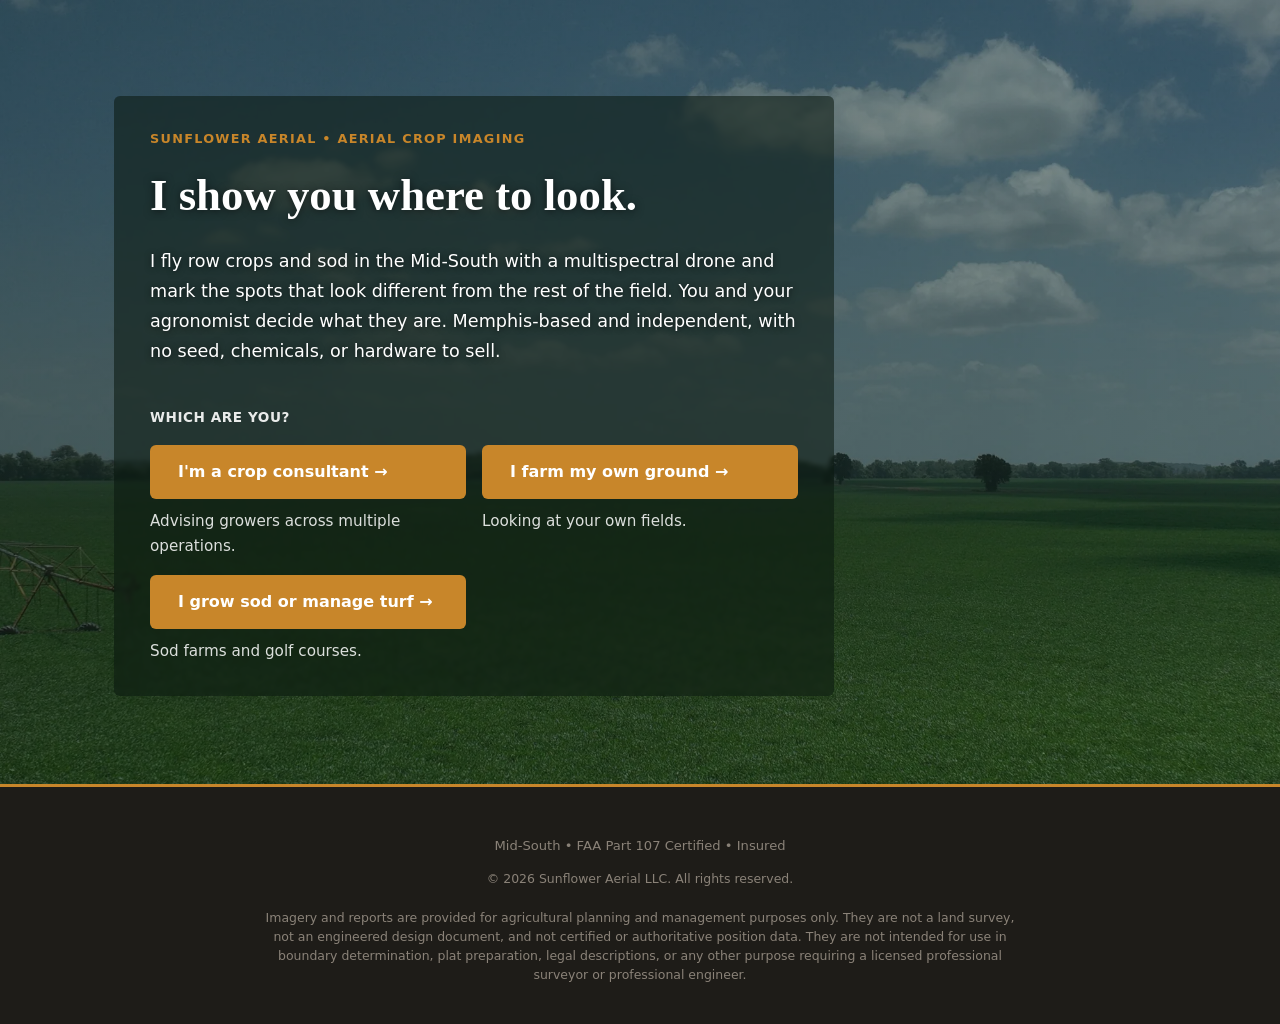
==== index.html @ 22594d96 "True titles, descriptions, canonical tags, and share tags Every customer page now names itself, poin" ====
<!DOCTYPE html>
<html lang="en">
<head>
<meta charset="UTF-8" />
<meta name="viewport" content="width=device-width, initial-scale=1.0" />
<title>Farm Drone Imaging in Memphis | Sunflower Aerial</title>
<meta name="description" content="I fly a camera drone over row-crop fields and mark where the field looks different. One-man business in Memphis, Tennessee. Call (901) 565-5123." />
<link rel="canonical" href="https://sunfloweraerial.com/" />
<meta property="og:type" content="website" />
<meta property="og:site_name" content="Sunflower Aerial" />
<meta property="og:title" content="Farm Drone Imaging in Memphis | Sunflower Aerial" />
<meta property="og:description" content="I fly a camera drone over row-crop fields and mark where the field looks different. One-man business in Memphis, Tennessee. Call (901) 565-5123." />
<meta property="og:url" content="https://sunfloweraerial.com/" />
<meta property="og:image" content="https://sunfloweraerial.com/assets/img/soybean-field-canopy.webp" />
<link rel="stylesheet" href="style.css" />
<style>
.splash-prompt { margin-top: 2.5rem; font-weight: 600; letter-spacing: 0.04em; text-transform: uppercase; font-size: 0.85rem; opacity: 0.9; color: #fff; }
.splash-choices { display: flex; flex-wrap: wrap; gap: 1rem; margin-top: 1rem; }
.splash-choice { flex: 0 1 calc(50% - 0.5rem); min-width: 260px; }
.splash-choice .btn { width: 100%; box-sizing: border-box; }
.splash-choice p { margin: 0.6rem 0 0; font-size: 0.95rem; opacity: 0.85; color: #fff; }
</style>
</head>
<body>
<!-- SPLASH -->
<section class="above-fold" style="background-image: url('assets/img/soybean-field-canopy.webp'); background-size: cover; background-position: center top;">
<div class="container">
<div class="fold-content">
<p class="eyebrow">Sunflower Aerial &bull; Aerial Crop Imaging</p>
<h1>I show you where to look.</h1>
<p class="lead">I fly row crops and sod in the Mid-South with a multispectral drone and mark the spots that look different from the rest of the field. You and your agronomist decide what they are. Memphis-based and independent, with no seed, chemicals, or hardware to sell.</p>
<p class="splash-prompt">Which are you?</p>
<div class="splash-choices">
<div class="splash-choice">
<a href="consultants.html" class="btn btn-primary">I'm a crop consultant &rarr;</a>
<p>Advising growers across multiple operations.</p>
</div>
<div class="splash-choice">
<a href="farmers.html" class="btn btn-primary">I farm my own ground &rarr;</a>
<p>Looking at your own fields.</p>
</div>
<div class="splash-choice">
<a href="turf.html" class="btn btn-primary">I grow sod or manage turf &rarr;</a>
<p>Sod farms and golf courses.</p>
</div>
</div>
</div>
</div>
</section>
<!-- FOOTER -->
<footer class="site-footer">
<div class="container footer-inner">
<div class="footer-brand"></div>
<div class="footer-meta">Mid-South &bull; FAA Part 107 Certified &bull; Insured</div>
<div class="footer-copy">&copy; 2026 Sunflower Aerial LLC. All rights reserved.</div>
<div class="footer-copy" style="max-width: 760px; margin: 0.75rem auto 0; line-height: 1.5;">Imagery and reports are provided for agricultural planning and management purposes only. They are not a land survey, not an engineered design document, and not certified or authoritative position data. They are not intended for use in boundary determination, plat preparation, legal descriptions, or any other purpose requiring a licensed professional surveyor or professional engineer.</div>
</div>
</footer>
</body>
</html>
---- style.css ----
/* =============================================
   SUNFLOWER AERIAL — style.css
   ============================================= */

/* --- RESET & BASE --- */
*, *::before, *::after { box-sizing: border-box; margin: 0; padding: 0; }

:root {
  --green-dark:   #1a3a2a;
  --green-mid:    #2d5a3d;
  --green-accent: #3d7a52;
  --amber:        #c8862a;
  --amber-light:  #e8a83a;
  --soil:         #5c3d1e;
  --cream:        #f7f4ef;
  --white:        #ffffff;
  --gray-100:     #f2f0eb;
  --gray-200:     #e4e0d8;
  --gray-500:     #8a8278;
  --gray-700:     #4a4640;
  --gray-900:     #1e1c18;
  --font-sans:    system-ui, -apple-system, 'Segoe UI', Roboto, 'Helvetica Neue', Arial, sans-serif;
  --font-serif:   Georgia, 'Times New Roman', serif;
  --max-w:        1100px;
  --radius:       6px;
}

html { scroll-behavior: smooth; }

body {
  font-family: var(--font-sans);
  font-size: 16px;
  line-height: 1.65;
  color: var(--gray-900);
  background: var(--white);
}

/* --- UTILITY --- */
.container {
  max-width: var(--max-w);
  margin: 0 auto;
  padding: 0 24px;
}

/* --- HEADER / NAV --- */
.site-header {
  position: sticky;
  top: 0;
  z-index: 100;
  background: var(--green-dark);
  border-bottom: 3px solid var(--amber);
}

.header-inner {
  display: flex;
  align-items: center;
  justify-content: space-between;
  padding-top: 16px;
  padding-bottom: 16px;
}

.logo {
  font-family: var(--font-serif);
  font-size: 1.1rem;
  font-weight: 700;
  color: var(--white);
  letter-spacing: -0.01em;
}

.site-nav {
  display: flex;
  align-items: center;
  gap: 28px;
}

.site-nav a {
  color: var(--gray-200);
  text-decoration: none;
  font-size: 0.9rem;
  font-weight: 500;
  transition: color 0.15s;
}

.site-nav a:hover { color: var(--white); }

.nav-cta {
  background: var(--amber);
  color: var(--white) !important;
  padding: 8px 18px;
  border-radius: var(--radius);
  font-weight: 600 !important;
  transition: background 0.15s !important;
}

.nav-cta:hover { background: var(--amber-light) !important; }

/* --- ABOVE THE FOLD --- */
.above-fold {
  position: relative;
  background-color: var(--green-dark);
  background-size: cover;
  background-position: center top;
  padding: 96px 0 88px;
  border-bottom: 3px solid var(--amber);
}

.above-fold::before {
  content: '';
  position: absolute;
  inset: 0;
  background: linear-gradient(to right, rgba(10,25,16,0.55) 0%, rgba(10,25,16,0.45) 100%);
  z-index: 0;
}

.above-fold .container {
  position: relative;
  z-index: 1;
}

.fold-content {
  max-width: 720px;
  background: rgba(10,25,16,0.55);
  padding: 32px 36px;
  border-radius: 6px;
  backdrop-filter: blur(2px);
}

.eyebrow {
  font-size: 0.8rem;
  font-weight: 600;
  text-transform: uppercase;
  letter-spacing: 0.1em;
  color: var(--amber);
  margin-bottom: 20px;
}

.above-fold h1 {
  font-family: var(--font-serif);
  font-size: clamp(2rem, 4vw, 2.8rem);
  line-height: 1.2;
  color: var(--white);
  margin-bottom: 24px;
  text-shadow: 0 1px 8px rgba(0,0,0,0.6);
}

.lead {
  font-size: 1.1rem;
  color: #ffffff;
  margin-bottom: 36px;
  line-height: 1.7;
  text-shadow: 0 1px 6px rgba(0,0,0,0.7);
}

/* --- BUTTONS --- */
.btn {
  display: inline-block;
  padding: 14px 28px;
  border-radius: var(--radius);
  font-weight: 600;
  font-size: 1rem;
  text-decoration: none;
  cursor: pointer;
  border: none;
  transition: background 0.15s, transform 0.1s;
}

.btn-primary {
  background: var(--amber);
  color: var(--white);
}

.btn-primary:hover {
  background: var(--amber-light);
  transform: translateY(-1px);
}

.btn-full { width: 100%; text-align: center; display: block; }

/* --- SECTIONS --- */
.section {
  padding: 80px 0;
}

.section-dark {
  background: var(--green-dark);
  color: var(--white);
}

.section-muted {
  background: var(--gray-100);
}

h2 {
  font-family: var(--font-serif);
  font-size: clamp(1.6rem, 3vw, 2.1rem);
  line-height: 1.2;
  color: var(--gray-900);
  margin-bottom: 16px;
}

.section-dark h2 { color: var(--white); }

.section-intro {
  font-size: 1.05rem;
  color: var(--gray-700);
  max-width: 680px;
  margin-bottom: 48px;
  line-height: 1.7;
}

.section-dark .section-intro { color: #b8c8be; }

/* --- DELIVERABLES GRID --- */
.deliverables-grid {
  display: grid;
  grid-template-columns: repeat(auto-fill, minmax(300px, 1fr));
  gap: 28px;
}

.deliverable-card {
  background: var(--cream);
  border: 1px solid var(--gray-200);
  border-radius: var(--radius);
  padding: 28px 24px;
  border-left: 4px solid var(--green-accent);
}

.deliverable-icon {
  font-size: 1.4rem;
  color: var(--green-accent);
  margin-bottom: 12px;
}

.deliverable-card h3 {
  font-size: 1rem;
  font-weight: 700;
  color: var(--green-dark);
  margin-bottom: 8px;
}

.deliverable-card p {
  font-size: 0.9rem;
  color: var(--gray-700);
  line-height: 1.6;
}

/* --- PRICING --- */
.pricing-grid {
  display: grid;
  grid-template-columns: repeat(auto-fill, minmax(260px, 1fr));
  gap: 24px;
  margin-bottom: 36px;
}

.pricing-card {
  background: rgba(255,255,255,0.07);
  border: 1px solid rgba(255,255,255,0.15);
  border-radius: var(--radius);
  padding: 36px 28px;
  text-align: center;
}

.pricing-card--featured {
  border-color: var(--amber);
  background: rgba(200,134,42,0.1);
}

.pricing-tier {
  font-size: 0.75rem;
  font-weight: 700;
  text-transform: uppercase;
  letter-spacing: 0.1em;
  color: var(--amber);
  margin-bottom: 8px;
}

.pricing-acreage {
  font-size: 1rem;
  font-weight: 600;
  color: var(--white);
  margin-bottom: 4px;
}

.pricing-flights {
  font-size: 0.85rem;
  color: #a0b0a8;
  margin-bottom: 20px;
}

.pricing-price {
  font-family: var(--font-serif);
  font-size: 2.2rem;
  font-weight: 700;
  color: var(--white);
  margin-bottom: 4px;
}

.pricing-note {
  font-size: 0.8rem;
  color: #a0b0a8;
}

.pricing-footer {
  font-size: 0.95rem;
  color: #b8c8be;
  line-height: 1.7;
}

.pricing-footer a {
  color: var(--amber-light);
}

/* --- CROP TABLE --- */
.crop-table-wrap {
  overflow-x: auto;
  margin-bottom: 56px;
  border-radius: var(--radius);
  border: 1px solid var(--gray-200);
}

.crop-table {
  width: 100%;
  border-collapse: collapse;
  font-size: 0.9rem;
}

.crop-table thead {
  background: var(--green-dark);
  color: var(--white);
}

.crop-table th {
  text-align: left;
  padding: 14px 18px;
  font-weight: 600;
  font-size: 0.82rem;
  text-transform: uppercase;
  letter-spacing: 0.05em;
}

.crop-table td {
  padding: 13px 18px;
  border-bottom: 1px solid var(--gray-200);
  color: var(--gray-700);
}

.crop-table tbody tr:last-child td { border-bottom: none; }

.crop-table tbody tr:nth-child(odd) { background: var(--cream); }

.crop-table td:first-child {
  font-weight: 600;
  color: var(--green-dark);
}

/* --- WHY POINTS --- */
.why-points {
  display: grid;
  grid-template-columns: repeat(auto-fill, minmax(300px, 1fr));
  gap: 36px;
}

.why-point h3 {
  font-size: 1rem;
  font-weight: 700;
  color: var(--green-dark);
  margin-bottom: 8px;
  padding-left: 16px;
  border-left: 3px solid var(--amber);
}

.why-point p {
  font-size: 0.92rem;
  color: var(--gray-700);
  line-height: 1.65;
}

/* --- CREDENTIALS --- */
.creds-grid {
  display: grid;
  grid-template-columns: repeat(auto-fill, minmax(280px, 1fr));
  gap: 28px;
}

.cred-item {
  background: var(--white);
  border: 1px solid var(--gray-200);
  border-radius: var(--radius);
  padding: 28px 24px;
}

.cred-item h3 {
  font-size: 0.95rem;
  font-weight: 700;
  color: var(--green-dark);
  margin-bottom: 10px;
}

.cred-item p {
  font-size: 0.88rem;
  color: var(--gray-700);
  line-height: 1.65;
}

/* --- CONTACT --- */
.contact-container {
  display: grid;
  grid-template-columns: 1fr 1fr;
  gap: 64px;
  align-items: start;
}

.contact-copy h2 {
  margin-bottom: 20px;
}

.contact-copy p {
  color: var(--gray-700);
  line-height: 1.7;
  margin-bottom: 16px;
  font-size: 0.97rem;
}

.contact-form {
  background: var(--cream);
  border: 1px solid var(--gray-200);
  border-radius: var(--radius);
  padding: 36px 32px;
}

.form-group {
  margin-bottom: 20px;
}

.form-group label {
  display: block;
  font-size: 0.85rem;
  font-weight: 600;
  color: var(--gray-700);
  margin-bottom: 6px;
}

.form-group input,
.form-group textarea {
  width: 100%;
  padding: 10px 14px;
  border: 1px solid var(--gray-200);
  border-radius: var(--radius);
  font-family: var(--font-sans);
  font-size: 0.95rem;
  color: var(--gray-900);
  background: var(--white);
  transition: border-color 0.15s;
}

.form-group input:focus,
.form-group textarea:focus {
  outline: none;
  border-color: var(--green-accent);
  box-shadow: 0 0 0 3px rgba(61,122,82,0.12);
}

.form-group textarea { resize: vertical; }

.form-status {
  margin-top: 16px;
  font-size: 0.9rem;
  font-weight: 500;
  min-height: 24px;
}

.form-status.success { color: var(--green-accent); }
.form-status.error { color: #c0392b; }

/* --- FOOTER --- */
.site-footer {
  background: var(--gray-900);
  padding: 40px 0;
}

.footer-inner {
  display: flex;
  flex-direction: column;
  align-items: center;
  gap: 8px;
  text-align: center;
}

.footer-brand {
  font-family: var(--font-serif);
  font-size: 1rem;
  font-weight: 700;
  color: var(--white);
}

.footer-meta {
  font-size: 0.82rem;
  color: var(--gray-500);
}

.footer-copy {
  font-size: 0.78rem;
  color: var(--gray-500);
  margin-top: 4px;
}

/* --- RESPONSIVE --- */
@media (max-width: 768px) {
  .site-nav { gap: 16px; }
  .site-nav a:not(.nav-cta) { display: none; }
  .above-fold { padding: 64px 0 56px; }
  .contact-container { grid-template-columns: 1fr; gap: 40px; }
  .pricing-grid { grid-template-columns: 1fr; }
  .deliverables-grid { grid-template-columns: 1fr; }
  .why-points { grid-template-columns: 1fr; }
  .creds-grid { grid-template-columns: 1fr; }
}

/* --- FIELD IMAGERY --- */
.map-pair {
  display: grid;
  grid-template-columns: 1fr 1fr;
  gap: 32px;
  align-items: start;
}
.map-figure { margin: 0; }
.map-figure img {
  width: 100%;
  height: auto;
  display: block;
  border-radius: 6px;
}
.map-figure figcaption {
  margin-top: 10px;
  font-size: 0.88rem;
  color: var(--gray-700);
  line-height: 1.6;
}
.map-single { max-width: 720px; margin: 0 auto; }
@media (max-width: 760px) {
  .map-pair { grid-template-columns: 1fr; }
}
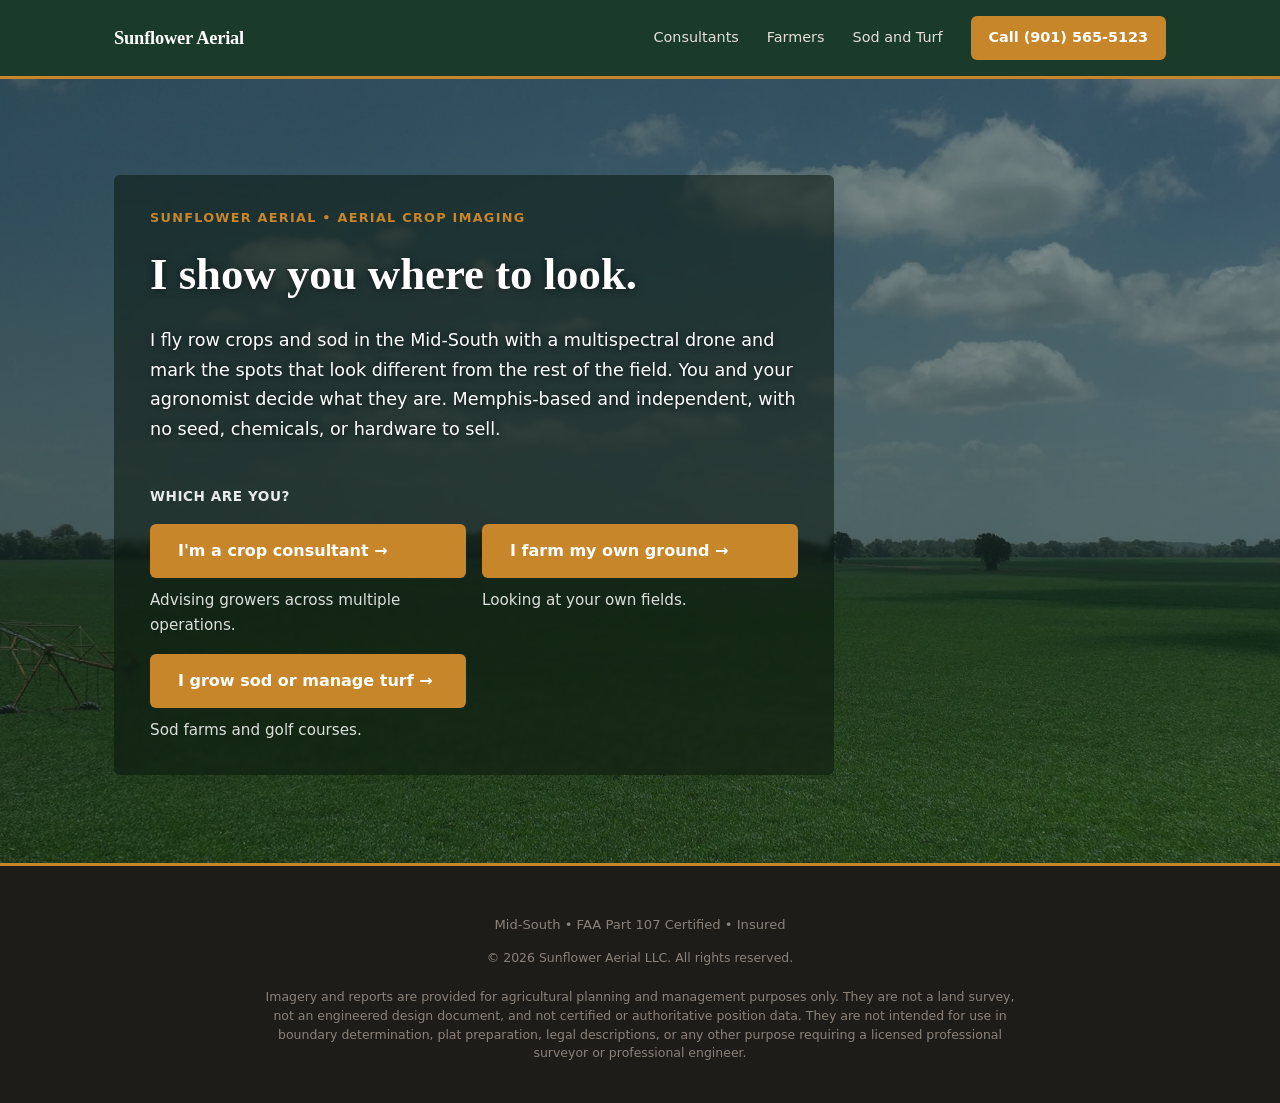
==== commit 7a83c3b5: "Same header on every page: name and tap-to-call number The home page had no header, and the other pa" ====
--- a/index.html
+++ b/index.html
@@ -22,6 +22,18 @@
 </style>
 </head>
 <body>
+<!-- HEADER -->
+<header class="site-header">
+<div class="container header-inner">
+<a href="/" class="logo">Sunflower Aerial</a>
+<nav class="site-nav" aria-label="Main">
+<a href="/consultants">Consultants</a>
+<a href="/farmers">Farmers</a>
+<a href="/turf">Sod and Turf</a>
+<a href="tel:+19015655123" class="nav-cta"><span class="cta-word">Call </span>(901) 565-5123</a>
+</nav>
+</div>
+</header>
 <!-- SPLASH -->
 <section class="above-fold" style="background-image: url('assets/img/soybean-field-canopy.webp'); background-size: cover; background-position: center top;">
 <div class="container">
--- a/style.css
+++ b/style.css
@@ -61,10 +61,12 @@
 
 .logo {
   font-family: var(--font-serif);
-  font-size: 1.1rem;
+  font-size: 1.15rem;
   font-weight: 700;
   color: var(--white);
   letter-spacing: -0.01em;
+  text-decoration: none;
+  white-space: nowrap;
 }
 
 .site-nav {
@@ -86,7 +88,8 @@
 .nav-cta {
   background: var(--amber);
   color: var(--white) !important;
-  padding: 8px 18px;
+  padding: 10px 18px;
+  white-space: nowrap;
   border-radius: var(--radius);
   font-weight: 600 !important;
   transition: background 0.15s !important;
@@ -504,10 +507,18 @@
   margin-top: 4px;
 }
 
+@media (max-width: 400px) {
+  .cta-word { display: none; }
+}
+
 /* --- RESPONSIVE --- */
 @media (max-width: 768px) {
   .site-nav { gap: 16px; }
   .site-nav a:not(.nav-cta) { display: none; }
+  .container { padding: 0 16px; }
+  .header-inner { padding-top: 10px; padding-bottom: 10px; }
+  .logo { font-size: 1.05rem; }
+  .nav-cta { font-size: 1rem; padding: 11px 14px; }
   .above-fold { padding: 64px 0 56px; }
   .contact-container { grid-template-columns: 1fr; gap: 40px; }
   .pricing-grid { grid-template-columns: 1fr; }
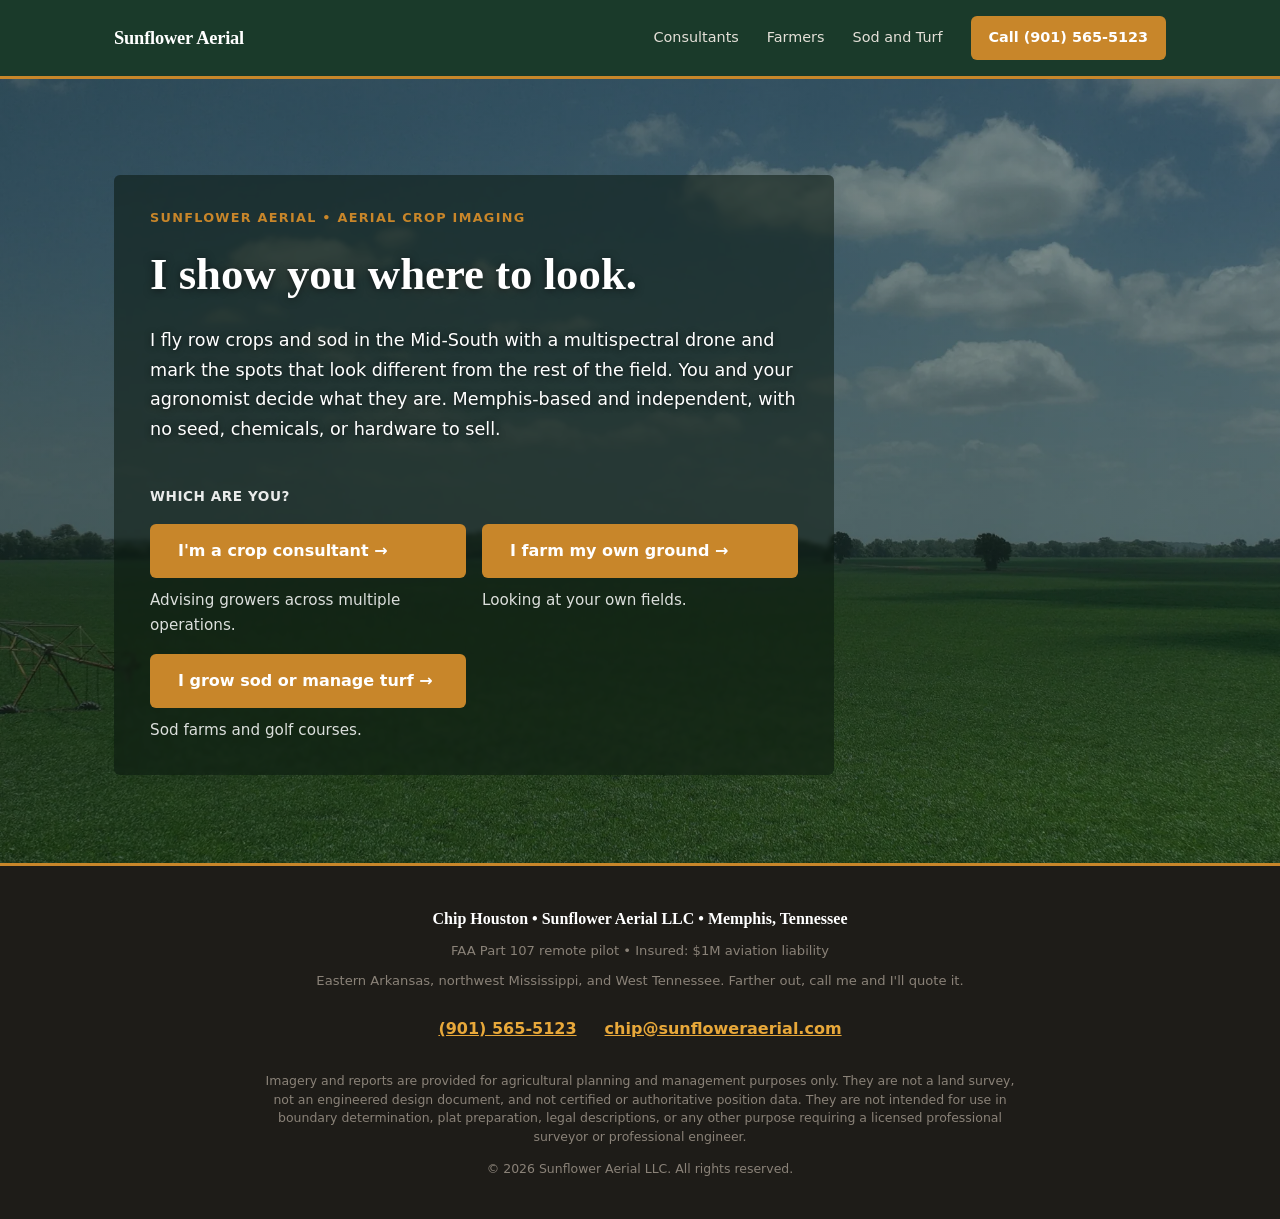
==== commit da92bc60: "Same footer on every page Name, LLC, Memphis, Part 107 remote pilot, insurance wording Chip confirme" ====
--- a/index.html
+++ b/index.html
@@ -62,10 +62,12 @@
 <!-- FOOTER -->
 <footer class="site-footer">
 <div class="container footer-inner">
-<div class="footer-brand"></div>
-<div class="footer-meta">Mid-South &bull; FAA Part 107 Certified &bull; Insured</div>
+<div class="footer-brand">Chip Houston &bull; Sunflower Aerial LLC &bull; Memphis, Tennessee</div>
+<div class="footer-meta">FAA Part 107 remote pilot &bull; Insured: $1M aviation liability</div>
+<div class="footer-meta">Eastern Arkansas, northwest Mississippi, and West Tennessee. Farther out, call me and I'll quote it.</div>
+<div class="footer-contact"><a href="tel:+19015655123">(901) 565-5123</a><a href="mailto:chip@sunfloweraerial.com">chip@sunfloweraerial.com</a></div>
+<div class="footer-copy footer-notice">Imagery and reports are provided for agricultural planning and management purposes only. They are not a land survey, not an engineered design document, and not certified or authoritative position data. They are not intended for use in boundary determination, plat preparation, legal descriptions, or any other purpose requiring a licensed professional surveyor or professional engineer.</div>
 <div class="footer-copy">&copy; 2026 Sunflower Aerial LLC. All rights reserved.</div>
-<div class="footer-copy" style="max-width: 760px; margin: 0.75rem auto 0; line-height: 1.5;">Imagery and reports are provided for agricultural planning and management purposes only. They are not a land survey, not an engineered design document, and not certified or authoritative position data. They are not intended for use in boundary determination, plat preparation, legal descriptions, or any other purpose requiring a licensed professional surveyor or professional engineer.</div>
 </div>
 </footer>
 </body>
--- a/style.css
+++ b/style.css
@@ -511,6 +511,28 @@
   .cta-word { display: none; }
 }
 
+.footer-contact {
+  display: flex;
+  flex-wrap: wrap;
+  justify-content: center;
+  gap: 4px 20px;
+  margin-top: 6px;
+}
+
+.footer-contact a {
+  display: inline-block;
+  padding: 10px 4px;
+  color: var(--amber-light);
+  font-weight: 600;
+  font-size: 1rem;
+}
+
+.footer-notice {
+  max-width: 760px;
+  margin: 0.75rem auto 0;
+  line-height: 1.5;
+}
+
 /* --- RESPONSIVE --- */
 @media (max-width: 768px) {
   .site-nav { gap: 16px; }
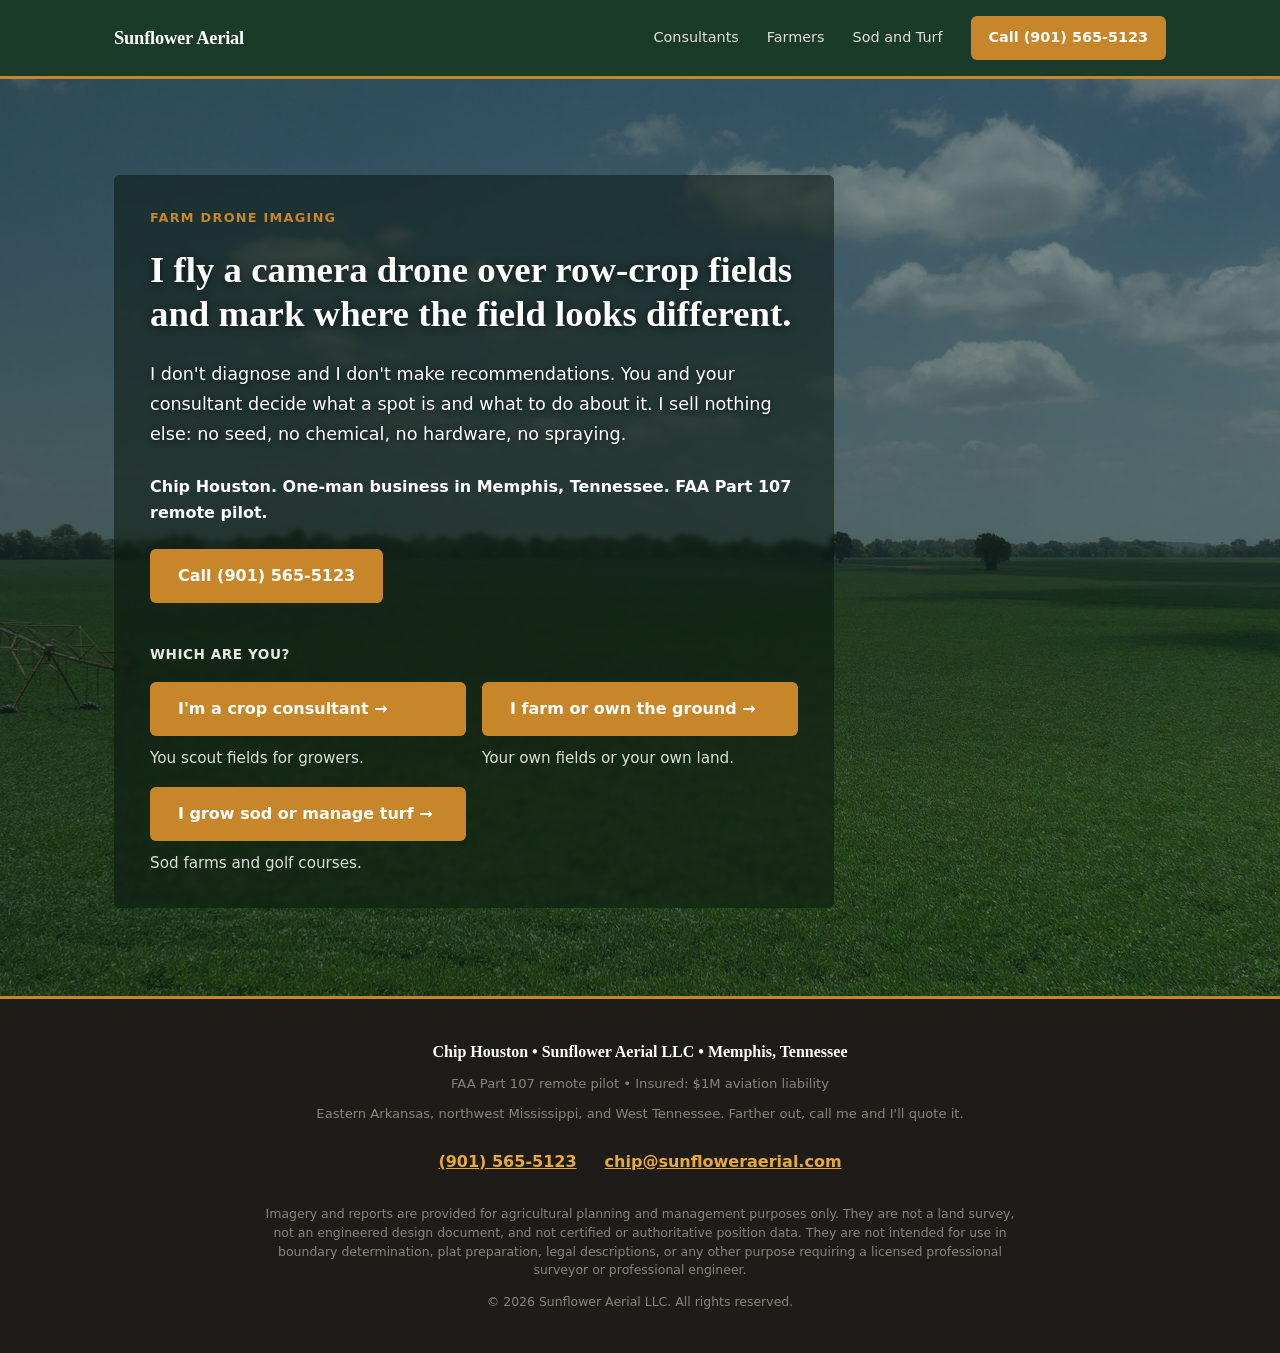
==== commit b448cebc: "Home page: say what I do, what I don't, who I am, and how to call - Heading is the what-I-do line fr" ====
--- a/index.html
+++ b/index.html
@@ -16,7 +16,9 @@
 <style>
 .splash-prompt { margin-top: 2.5rem; font-weight: 600; letter-spacing: 0.04em; text-transform: uppercase; font-size: 0.85rem; opacity: 0.9; color: #fff; }
 .splash-choices { display: flex; flex-wrap: wrap; gap: 1rem; margin-top: 1rem; }
-.splash-choice { flex: 0 1 calc(50% - 0.5rem); min-width: 260px; }
+.splash-choice { flex: 0 1 calc(50% - 0.5rem); min-width: min(260px, 100%); }
+.above-fold h1.home-h1 { font-size: clamp(1.55rem, 3.4vw, 2.3rem); }
+.who { color: #fff; font-weight: 600; margin: -12px 0 24px; line-height: 1.6; }
 .splash-choice .btn { width: 100%; box-sizing: border-box; }
 .splash-choice p { margin: 0.6rem 0 0; font-size: 0.95rem; opacity: 0.85; color: #fff; }
 </style>
@@ -38,21 +40,23 @@
 <section class="above-fold" style="background-image: url('assets/img/soybean-field-canopy.webp'); background-size: cover; background-position: center top;">
 <div class="container">
 <div class="fold-content">
-<p class="eyebrow">Sunflower Aerial &bull; Aerial Crop Imaging</p>
-<h1>I show you where to look.</h1>
-<p class="lead">I fly row crops and sod in the Mid-South with a multispectral drone and mark the spots that look different from the rest of the field. You and your agronomist decide what they are. Memphis-based and independent, with no seed, chemicals, or hardware to sell.</p>
+<p class="eyebrow">Farm drone imaging</p>
+<h1 class="home-h1">I fly a camera drone over row-crop fields and mark where the field looks different.</h1>
+<p class="lead">I don't diagnose and I don't make recommendations. You and your consultant decide what a spot is and what to do about it. I sell nothing else: no seed, no chemical, no hardware, no spraying.</p>
+<p class="who">Chip Houston. One-man business in Memphis, Tennessee. FAA Part 107 remote pilot.</p>
+<a href="tel:+19015655123" class="btn btn-primary">Call (901) 565-5123</a>
 <p class="splash-prompt">Which are you?</p>
 <div class="splash-choices">
 <div class="splash-choice">
-<a href="consultants.html" class="btn btn-primary">I'm a crop consultant &rarr;</a>
-<p>Advising growers across multiple operations.</p>
+<a href="/consultants" class="btn btn-primary">I'm a crop consultant &rarr;</a>
+<p>You scout fields for growers.</p>
 </div>
 <div class="splash-choice">
-<a href="farmers.html" class="btn btn-primary">I farm my own ground &rarr;</a>
-<p>Looking at your own fields.</p>
+<a href="/farmers" class="btn btn-primary">I farm or own the ground &rarr;</a>
+<p>Your own fields or your own land.</p>
 </div>
 <div class="splash-choice">
-<a href="turf.html" class="btn btn-primary">I grow sod or manage turf &rarr;</a>
+<a href="/turf" class="btn btn-primary">I grow sod or manage turf &rarr;</a>
 <p>Sod farms and golf courses.</p>
 </div>
 </div>
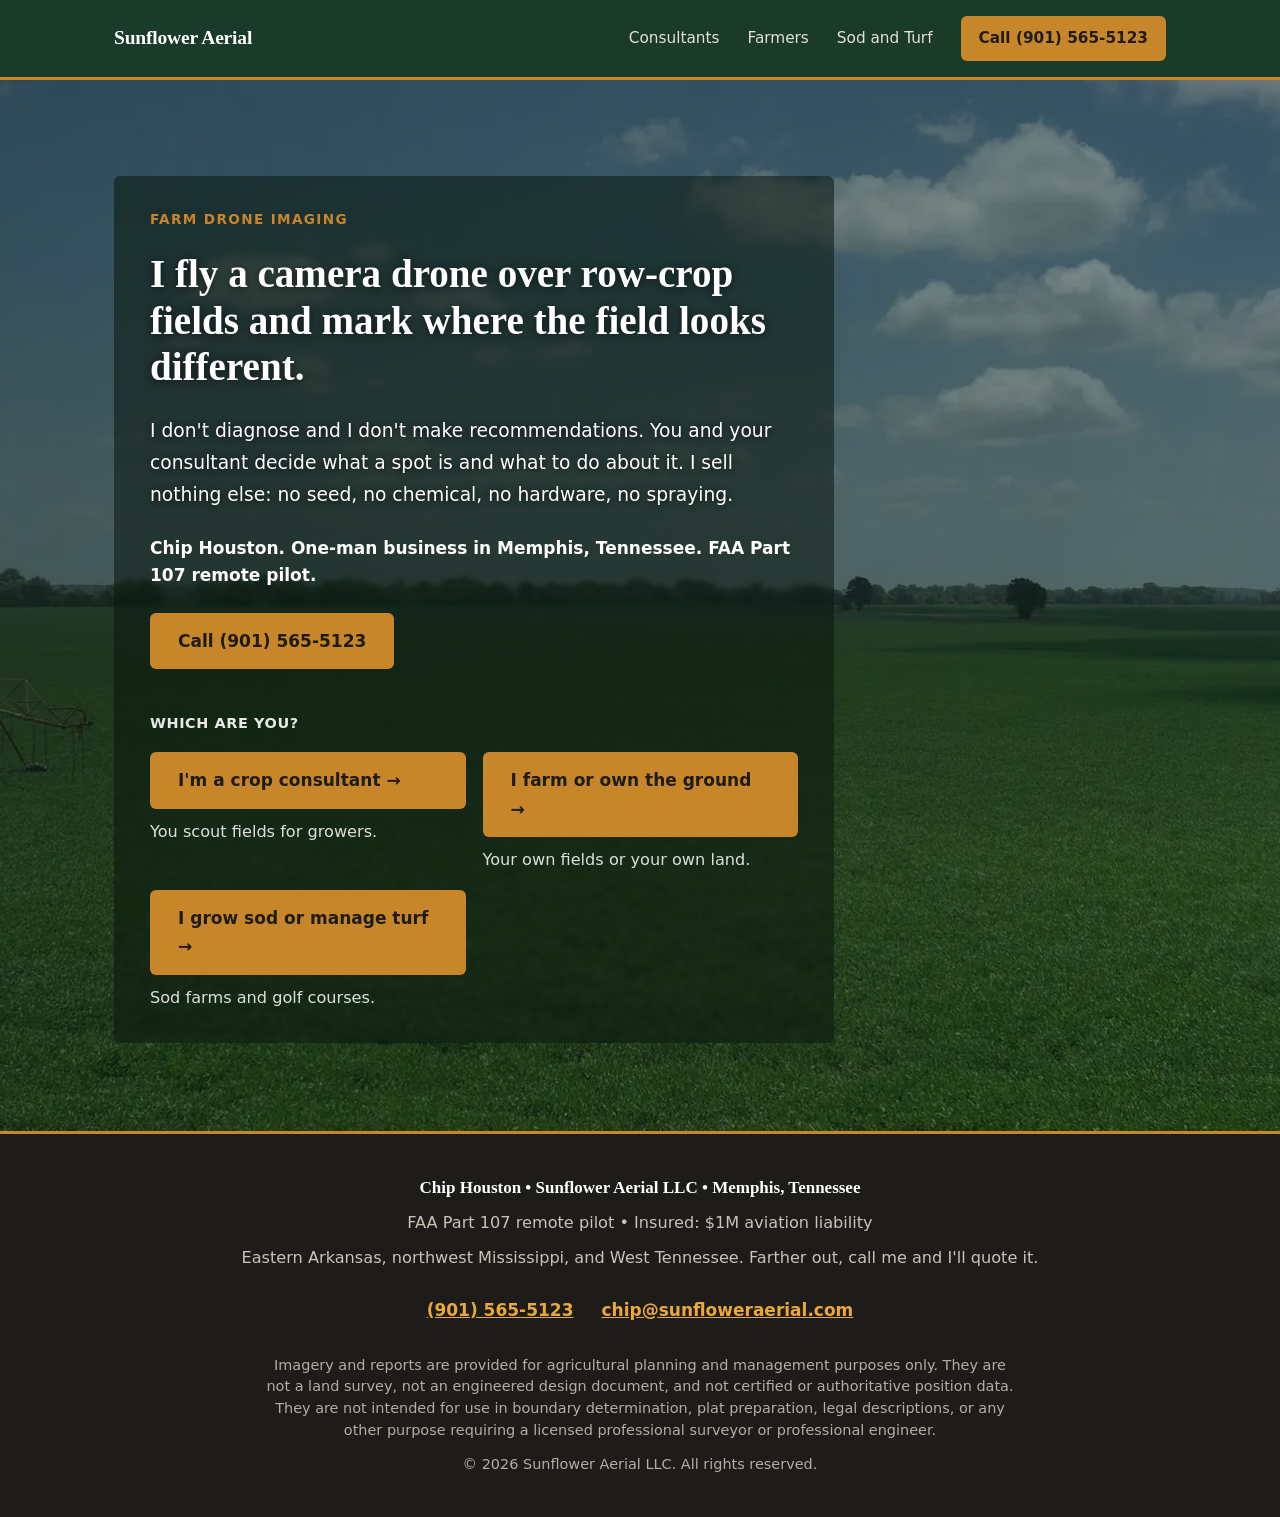
==== commit 4d049025: "Version the stylesheet and script links so changes show up at once Cloudflare tells browsers to keep" ====
--- a/index.html
+++ b/index.html
@@ -12,7 +12,7 @@
 <meta property="og:description" content="I fly a camera drone over row-crop fields and mark where the field looks different. One-man business in Memphis, Tennessee. Call (901) 565-5123." />
 <meta property="og:url" content="https://sunfloweraerial.com/" />
 <meta property="og:image" content="https://sunfloweraerial.com/assets/img/soybean-field-canopy.webp" />
-<link rel="stylesheet" href="style.css" />
+<link rel="stylesheet" href="/style.css?v=20261120b" />
 <style>
 .splash-prompt { margin-top: 2.5rem; font-weight: 600; letter-spacing: 0.04em; text-transform: uppercase; font-size: 0.85rem; opacity: 0.9; color: #fff; }
 .splash-choices { display: flex; flex-wrap: wrap; gap: 1rem; margin-top: 1rem; }
--- a/style.css
+++ b/style.css
@@ -1,5 +1,5 @@
 /* =============================================
-   SUNFLOWER AERIAL — style.css
+   SUNFLOWER AERIAL: style.css
    ============================================= */
 
 /* --- RESET & BASE --- */
@@ -25,11 +25,11 @@
   --radius:       6px;
 }
 
-html { scroll-behavior: smooth; }
+html { scroll-behavior: smooth; font-size: 17px; }
 
 body {
   font-family: var(--font-sans);
-  font-size: 16px;
+  font-size: 1rem;
   line-height: 1.65;
   color: var(--gray-900);
   background: var(--white);
@@ -87,7 +87,7 @@
 
 .nav-cta {
   background: var(--amber);
-  color: var(--white) !important;
+  color: var(--gray-900) !important;
   padding: 10px 18px;
   white-space: nowrap;
   border-radius: var(--radius);
@@ -169,7 +169,7 @@
 
 .btn-primary {
   background: var(--amber);
-  color: var(--white);
+  color: var(--gray-900);
 }
 
 .btn-primary:hover {
@@ -235,14 +235,14 @@
 }
 
 .deliverable-card h3 {
-  font-size: 1rem;
+  font-size: 1.1rem;
   font-weight: 700;
   color: var(--green-dark);
   margin-bottom: 8px;
 }
 
 .deliverable-card p {
-  font-size: 0.9rem;
+  font-size: 1rem;
   color: var(--gray-700);
   line-height: 1.6;
 }
@@ -364,7 +364,7 @@
 }
 
 .why-point h3 {
-  font-size: 1rem;
+  font-size: 1.1rem;
   font-weight: 700;
   color: var(--green-dark);
   margin-bottom: 8px;
@@ -373,7 +373,7 @@
 }
 
 .why-point p {
-  font-size: 0.92rem;
+  font-size: 1rem;
   color: var(--gray-700);
   line-height: 1.65;
 }
@@ -393,14 +393,31 @@
 }
 
 .cred-item h3 {
-  font-size: 0.95rem;
+  font-size: 1.05rem;
   font-weight: 700;
   color: var(--green-dark);
   margin-bottom: 10px;
 }
 
 .cred-item p {
-  font-size: 0.88rem;
+  font-size: 1rem;
+  color: var(--gray-700);
+  line-height: 1.65;
+}
+
+/* --- ANSWERS (consultants) --- */
+.answers { max-width: 680px; }
+.answers dt {
+  font-family: var(--font-serif);
+  font-size: 1.2rem;
+  font-weight: 700;
+  color: var(--green-dark);
+  margin-top: 1.6rem;
+}
+.answers dt:first-child { margin-top: 0; }
+.answers dd {
+  margin: 0.3rem 0 0;
+  font-size: 1.05rem;
   color: var(--gray-700);
   line-height: 1.65;
 }
@@ -421,7 +438,15 @@
   color: var(--gray-700);
   line-height: 1.7;
   margin-bottom: 16px;
-  font-size: 0.97rem;
+  font-size: 1rem;
+}
+
+.contact-link {
+  display: inline-block;
+  padding: 6px 0;
+  font-size: 1.15rem;
+  font-weight: 700;
+  color: var(--green-dark);
 }
 
 .contact-form {
@@ -450,7 +475,7 @@
   border: 1px solid var(--gray-200);
   border-radius: var(--radius);
   font-family: var(--font-sans);
-  font-size: 0.95rem;
+  font-size: 1rem;
   color: var(--gray-900);
   background: var(--white);
   transition: border-color 0.15s;
@@ -497,13 +522,13 @@
 }
 
 .footer-meta {
-  font-size: 0.82rem;
-  color: var(--gray-500);
+  font-size: 0.95rem;
+  color: #c9c2b8;
 }
 
 .footer-copy {
-  font-size: 0.78rem;
-  color: var(--gray-500);
+  font-size: 0.85rem;
+  color: #b5ada3;
   margin-top: 4px;
 }
 
@@ -538,10 +563,14 @@
   .site-nav { gap: 16px; }
   .site-nav a:not(.nav-cta) { display: none; }
   .container { padding: 0 16px; }
+  .section { padding: 48px 0; }
+  .section-intro { margin-bottom: 28px; }
+  .fold-content { padding: 24px 20px; }
+  .contact-form { padding: 24px 18px; }
   .header-inner { padding-top: 10px; padding-bottom: 10px; }
   .logo { font-size: 1.05rem; }
   .nav-cta { font-size: 1rem; padding: 11px 14px; }
-  .above-fold { padding: 64px 0 56px; }
+  .above-fold { padding: 28px 0 36px; }
   .contact-container { grid-template-columns: 1fr; gap: 40px; }
   .pricing-grid { grid-template-columns: 1fr; }
   .deliverables-grid { grid-template-columns: 1fr; }
@@ -565,7 +594,7 @@
 }
 .map-figure figcaption {
   margin-top: 10px;
-  font-size: 0.88rem;
+  font-size: 0.95rem;
   color: var(--gray-700);
   line-height: 1.6;
 }
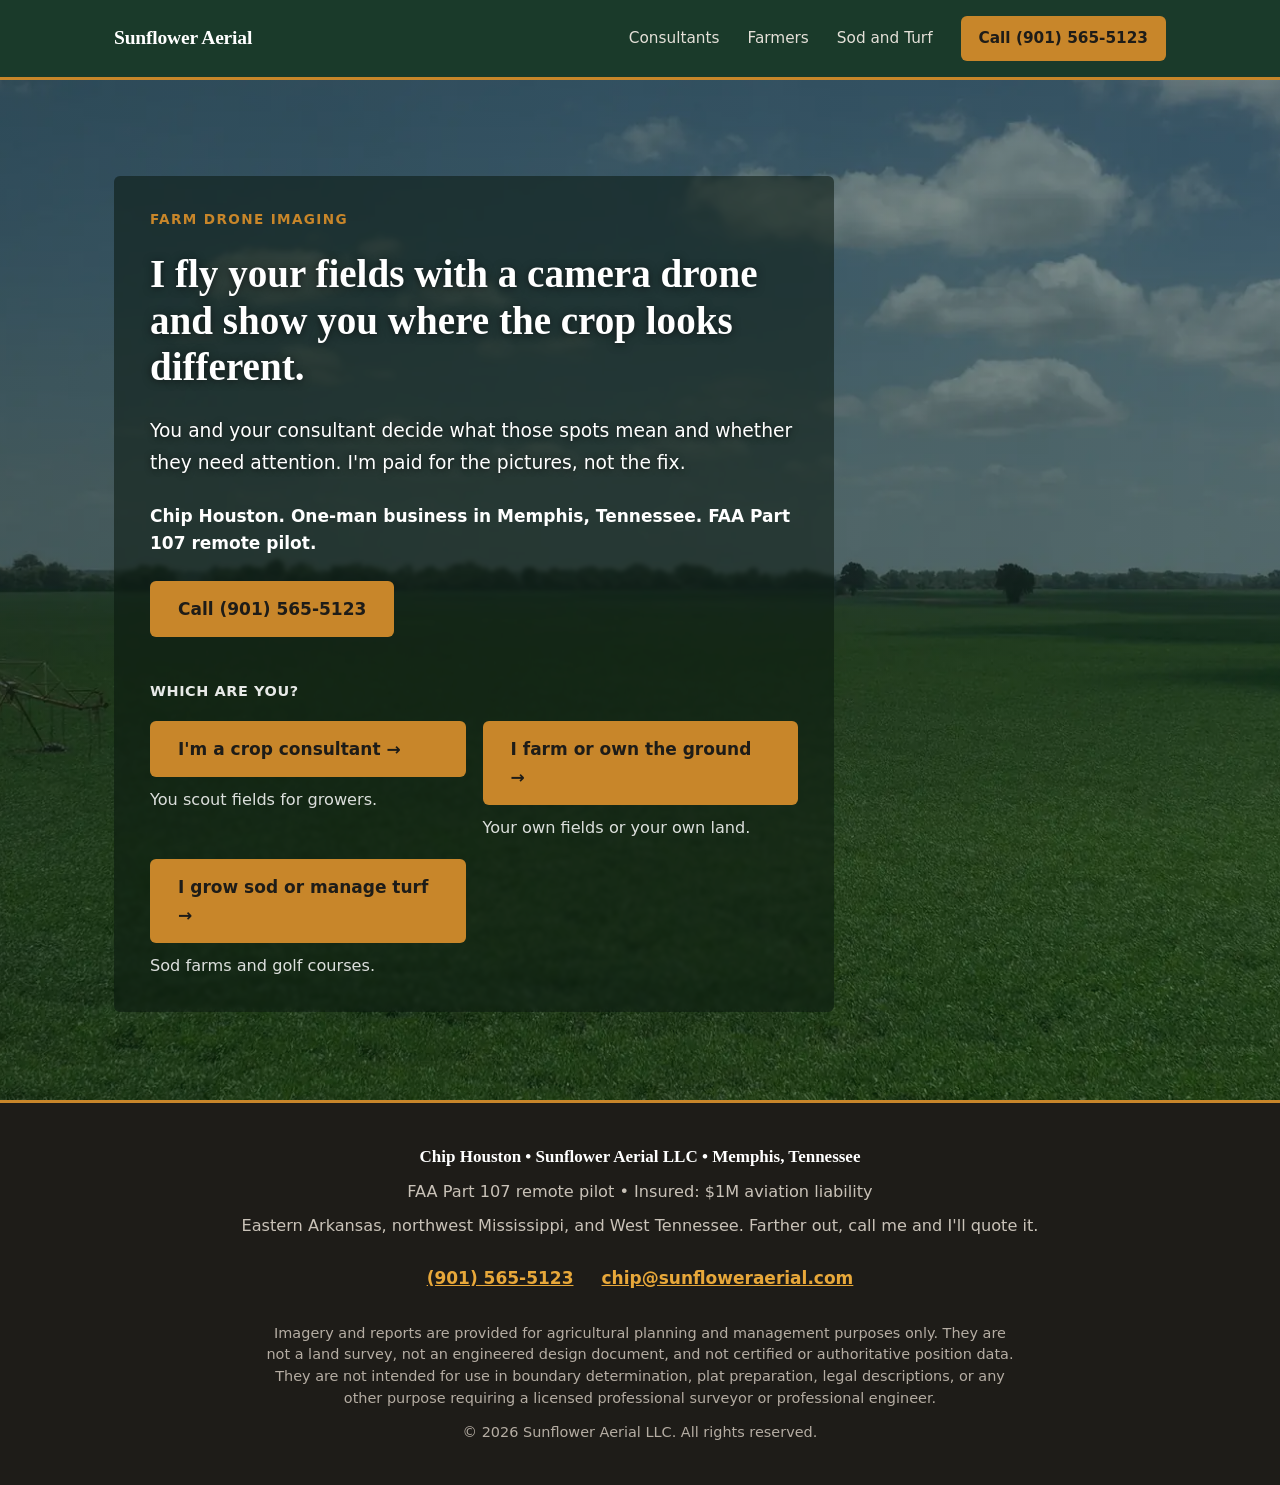
==== commit 3654e2a3: "Positive framing for site copy; drop precision claims - Homepage hero: show where the crop looks dif" ====
--- a/index.html
+++ b/index.html
@@ -12,7 +12,7 @@
 <meta property="og:description" content="I fly a camera drone over row-crop fields and mark where the field looks different. One-man business in Memphis, Tennessee. Call (901) 565-5123." />
 <meta property="og:url" content="https://sunfloweraerial.com/" />
 <meta property="og:image" content="https://sunfloweraerial.com/assets/img/soybean-field-canopy.webp" />
-<link rel="stylesheet" href="/style.css?v=20261120b" />
+<link rel="stylesheet" href="style.css" />
 <style>
 .splash-prompt { margin-top: 2.5rem; font-weight: 600; letter-spacing: 0.04em; text-transform: uppercase; font-size: 0.85rem; opacity: 0.9; color: #fff; }
 .splash-choices { display: flex; flex-wrap: wrap; gap: 1rem; margin-top: 1rem; }
@@ -41,8 +41,8 @@
 <div class="container">
 <div class="fold-content">
 <p class="eyebrow">Farm drone imaging</p>
-<h1 class="home-h1">I fly a camera drone over row-crop fields and mark where the field looks different.</h1>
-<p class="lead">I don't diagnose and I don't make recommendations. You and your consultant decide what a spot is and what to do about it. I sell nothing else: no seed, no chemical, no hardware, no spraying.</p>
+<h1 class="home-h1">I fly your fields with a camera drone and show you where the crop looks different.</h1>
+<p class="lead">You and your consultant decide what those spots mean and whether they need attention. I'm paid for the pictures, not the fix.</p>
 <p class="who">Chip Houston. One-man business in Memphis, Tennessee. FAA Part 107 remote pilot.</p>
 <a href="tel:+19015655123" class="btn btn-primary">Call (901) 565-5123</a>
 <p class="splash-prompt">Which are you?</p>
--- a/style.css
+++ b/style.css
@@ -406,20 +406,53 @@
 }
 
 /* --- ANSWERS (consultants) --- */
-.answers { max-width: 680px; }
-.answers dt {
+.answers {
+  display: grid;
+  grid-template-columns: repeat(auto-fill, minmax(300px, 1fr));
+  gap: 20px;
+  margin-top: 32px;
+}
+.answer {
+  background: var(--cream);
+  border: 1px solid var(--gray-200);
+  border-top: 4px solid var(--amber);
+  border-radius: var(--radius);
+  padding: 22px 24px 24px;
+}
+.answer dt {
   font-family: var(--font-serif);
   font-size: 1.2rem;
   font-weight: 700;
+  line-height: 1.3;
   color: var(--green-dark);
-  margin-top: 1.6rem;
-}
-.answers dt:first-child { margin-top: 0; }
-.answers dd {
-  margin: 0.3rem 0 0;
-  font-size: 1.05rem;
-  color: var(--gray-700);
-  line-height: 1.65;
+  margin-bottom: 10px;
+}
+.answer dd {
+  margin: 0;
+  font-size: 1rem;
+  line-height: 1.6;
+  color: var(--gray-700);
+}
+.answer dd strong { color: var(--gray-900); }
+.answer-list { list-style: none; }
+.answer-list li {
+  position: relative;
+  padding-left: 18px;
+  margin-bottom: 4px;
+}
+.answer-list li::before {
+  content: "";
+  position: absolute;
+  left: 0;
+  top: 0.62em;
+  width: 7px;
+  height: 7px;
+  border-radius: 50%;
+  background: var(--green-accent);
+}
+@media (max-width: 768px) {
+  .answers { grid-template-columns: 1fr; gap: 14px; margin-top: 20px; }
+  .answer { padding: 18px 18px 20px; }
 }
 
 /* --- CONTACT --- */
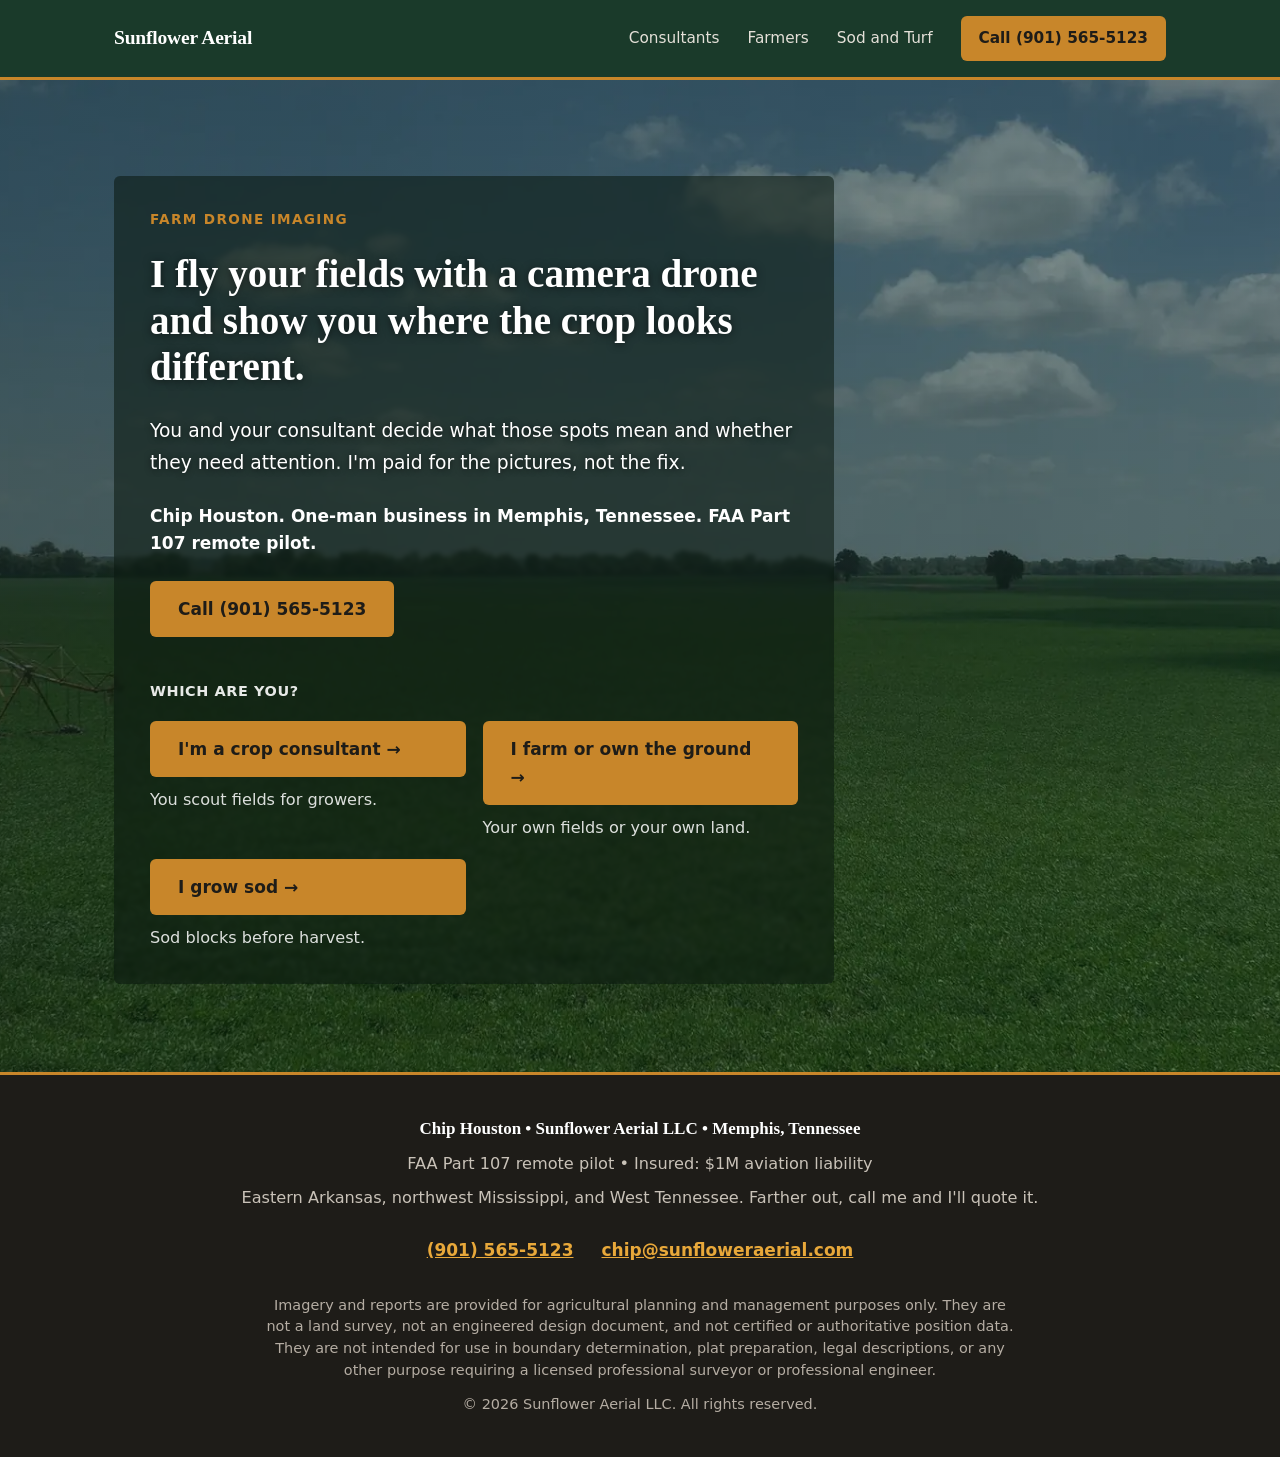
==== commit 19d9f9af: "Sod farms only on turf; consultant line on farmers; drop book acreage - Turf: remove golf course and" ====
--- a/index.html
+++ b/index.html
@@ -56,8 +56,8 @@
 <p>Your own fields or your own land.</p>
 </div>
 <div class="splash-choice">
-<a href="/turf" class="btn btn-primary">I grow sod or manage turf &rarr;</a>
-<p>Sod farms and golf courses.</p>
+<a href="/turf" class="btn btn-primary">I grow sod &rarr;</a>
+<p>Sod blocks before harvest.</p>
 </div>
 </div>
 </div>
